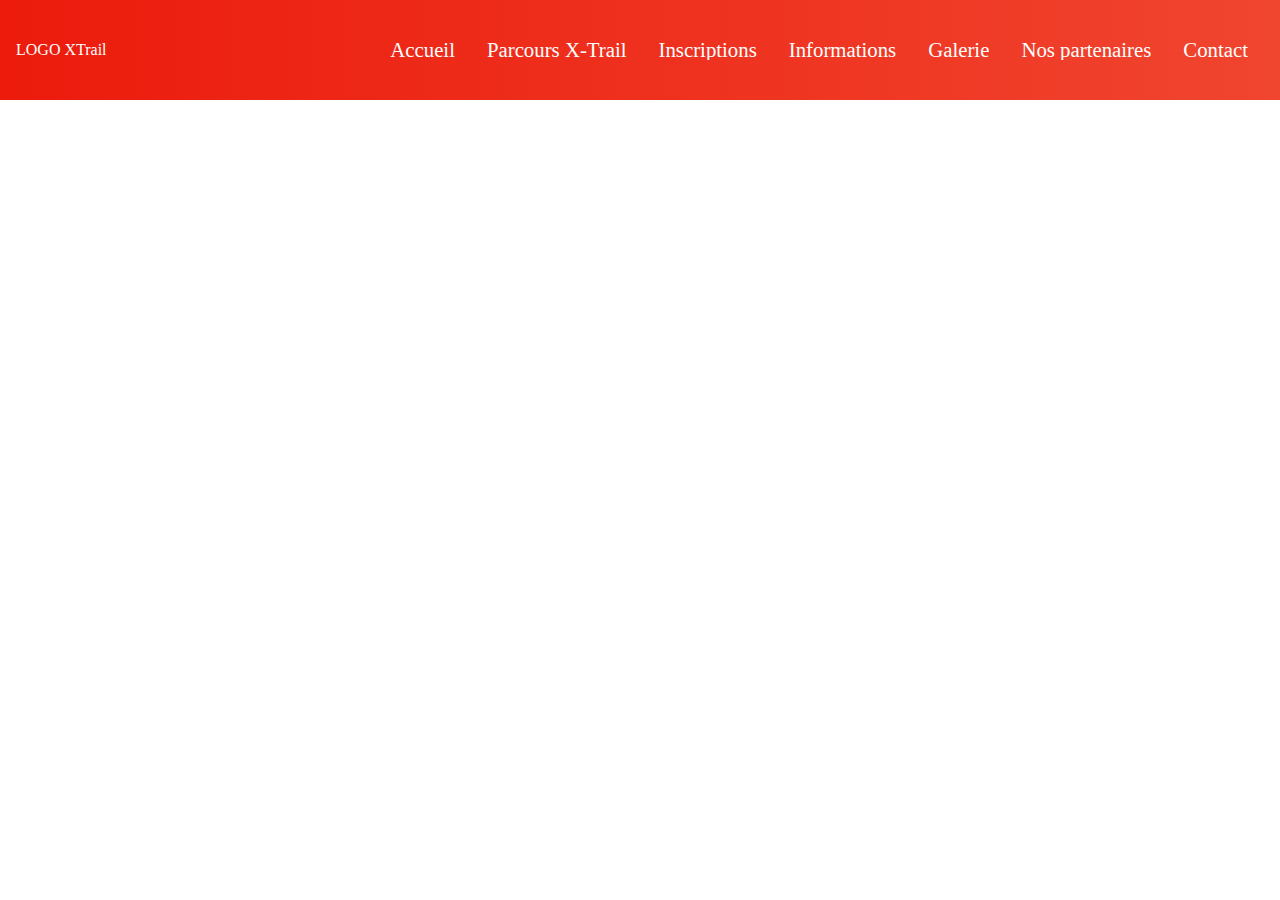
==== public/index.html @ 79c44702 "debut d'inte" ====
<!DOCTYPE html>
<html lang="en">
<head>
    <meta charset="UTF-8">
    <meta http-equiv="X-UA-Compatible" content="IE=edge">
    <meta name="viewport" content="width=device-width, initial-scale=1.0">
    <!-- CSS -->
    <link rel="stylesheet" href="./assets/css/reset.css">
    <link rel="stylesheet" href="./assets/css/style.css">
    <!-- JS -->
    <title>XTrail Beaumont</title>
</head>
<body>
    <!-- HEADER -->
    <header class="header-nav">
        <div>
            <p>LOGO XTrail</p>
        </div>
        <input id="menu-toggle" type="checkbox" />
        <label class='menu-button-container' for="menu-toggle">
            <div class='menu-button'></div>
        </label>
        <ul class="menu">
            <li class="list__item">Accueil</li>
            <li class="list__item">Parcours X-Trail</li>
            <li class="list__item">Inscriptions</li>
            <li class="list__item">Informations</li>
            <li class="list__item">Galerie</li>
            <li class="list__item">Nos partenaires</li>
            <li class="list__item">Contact</li>
        </ul>
    </header>
    <!-- MAIN -->
    <main class="main">
        <h1>X-Trail</h1>
        <p>Compteur</p>
        <a href="#">S'inscrire à la newsletter X-Trail</a>
        <p>Description X-Trail</p>
        <p>Actualité</p>
        <ul>
            <li>Facebook</li>
            <li>Instagram</li>
        </ul>
    </main>
    <footer>
        <p>Footer de X-Trail</p>
    </footer>
</body>
</html>
---- public/assets/css/style.css ----
* {
    color: white;
    font-weight: bold;
    box-sizing: border-box;
}
html, body {
    margin: 0;
    height: 100%;
}

/*  HEADER  */

.header-nav {
    display: flex;
    align-items: center;
    justify-content: space-between;
    background-color: #00baf0;
    background: linear-gradient(to left, #f0452f, #ec1b0c);
    color: #fff;
    height: 100px;
    padding: 1em;
}
.menu {
    display: flex;
    flex-direction: row;
    list-style-type: none;
    margin: 0;
    padding: 0;
}
.list__item {
    margin: 0 1rem;
    overflow: hidden;
}
.menu-button-container {
    display: none;
    height: 100%;
    width: 30px;
    cursor: pointer;
    flex-direction: column;
    justify-content: center;
    align-items: center;
}
#menu-toggle {
    display: none;
}
.menu-button, .menu-button::before, .menu-button::after {
    display: block;
    background-color: #fff;
    position: absolute;
    height: 4px;
    width: 30px;
    transition: transform 400ms cubic-bezier(0.23, 1, 0.32, 1);
    border-radius: 2px;
}
.menu-button::before {
    content: '';
    margin-top: -8px;
}
.menu-button::after {
    content: '';
    margin-top: 8px;
}
#menu-toggle:checked + .menu-button-container .menu-button::before {
    margin-top: 0px;
    transform: rotate(405deg);
}
#menu-toggle:checked + .menu-button-container .menu-button {
    background: rgba(255, 255, 255, 0);
}
#menu-toggle:checked + .menu-button-container .menu-button::after {
    margin-top: 0px;
    transform: rotate(-405deg);
}
@media (max-width: 900px) {
    .menu-button-container {
        display: flex;
   }
    .menu {
        position: absolute;
        top: 0;
        margin-top: 100px;
        left: 0;
        flex-direction: column;
        width: 100%;
        justify-content: center;
        align-items: center;
   }
    #menu-toggle ~ .menu li {
        height: 0;
        margin: 0;
        padding: 0;
        border: 0;
        transition: height 400ms cubic-bezier(0.23, 1, 0.32, 1);
   }
    #menu-toggle:checked ~ .menu li {
        border: 1px solid #333;
        height: 2.5em;
        padding: 0.5em;
        transition: height 400ms cubic-bezier(0.23, 1, 0.32, 1);
   }
    .menu > li {
        display: flex;
        justify-content: center;
        margin: 0;
        padding: 0.5em 0;
        width: 100%;
        color: white;
        background-color: #222;
   }
    .menu > li:not(:last-child) {
        border-bottom: 1px solid #444;
   }
}

@media (min-width: 1200px) {
    .list__item {
        font-size: 1.3em;
    }
}

/*  MAIN  */

.main {
    background-image: none;
}
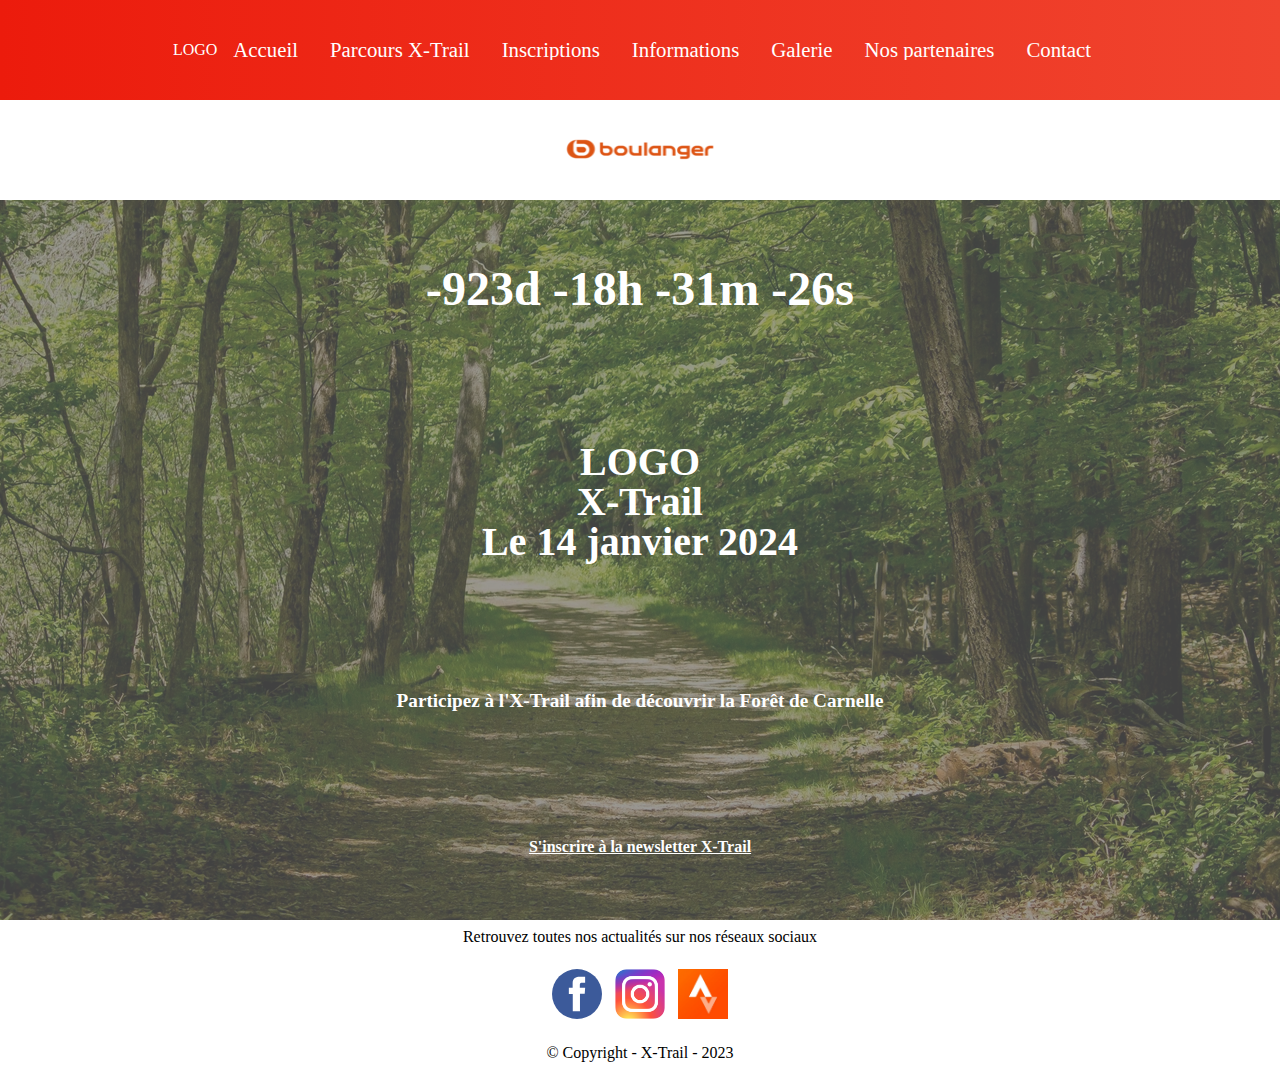
==== commit 176f0a7b: "fin de la page d'accueil" ====
--- a/public/index.html
+++ b/public/index.html
@@ -1,5 +1,5 @@
 <!DOCTYPE html>
-<html lang="en">
+<html lang="fr">
 <head>
     <meta charset="UTF-8">
     <meta http-equiv="X-UA-Compatible" content="IE=edge">
@@ -8,14 +8,25 @@
     <link rel="stylesheet" href="./assets/css/reset.css">
     <link rel="stylesheet" href="./assets/css/style.css">
     <!-- JS -->
+    <script src="./assets/scripts/slider.js" defer></script>
+    <script src="./assets/scripts/counter.js" defer></script>
+    <!-- FAVICON -->
+    <link rel="icon" type="image/x-icon" href="./assets/pictures/favicon.png">
+    <!-- FONTS -->
+    <link rel="preconnect" href="https://fonts.googleapis.com">
+    <link rel="preconnect" href="https://fonts.gstatic.com" crossorigin>
+    <link href="https://fonts.googleapis.com/css2?family=Nunito&display=swap" rel="stylesheet">
+    <!-- XTRAIL -->
     <title>XTrail Beaumont</title>
 </head>
 <body>
     <!-- HEADER -->
     <header class="header-nav">
+        <!-- LOGO -->
         <div>
-            <p>LOGO XTrail</p>
+            <p>LOGO</p>
         </div>
+        <!-- NAV -->
         <input id="menu-toggle" type="checkbox" />
         <label class='menu-button-container' for="menu-toggle">
             <div class='menu-button'></div>
@@ -30,20 +41,53 @@
             <li class="list__item">Contact</li>
         </ul>
     </header>
+    <!-- BRAND CAROUSEL -->
+    <section class="caroussel__section">
+        <div class="slider">
+            <div class="slide-track">
+                <div class="slide">
+                    <img src="./assets/pictures/logo-boulanger-res.png" height="80" width="150" alt="" />
+                </div>
+                <div class="slide">
+                    <img src="./assets/pictures/logo-ca-res.png" height="80" width="150" alt="" />
+                </div>
+                <div class="slide">
+                    <img src="./assets/pictures/logo-intersport-res.jpg" height="80" width="150" alt="" />
+                </div>
+                <div class="slide">
+                    <img src="./assets/pictures/logo-karcher-res.png" height="80" width="150" alt="" />
+                </div>
+                <div class="slide">
+                    <img src="./assets/pictures/logo-leclerc-res.png" height="80" width="150" alt="" />
+                </div>
+                <div class="slide">
+                    <img src="./assets/pictures/logo-renault-res.png" height="80" width="150" alt="" />
+                </div>
+                <div class="slide">
+                    <img src="./assets/pictures/logo-st-yorre-res.png" height="80" width="150" alt="" />
+                </div>
+            </div>
+        </div>
+    </section>
     <!-- MAIN -->
     <main class="main">
-        <h1>X-Trail</h1>
-        <p>Compteur</p>
+        <p class="counter" id="counter"></p>
+        <div class="title">
+            <p>LOGO</p>
+            <h1>X-Trail</h1>
+            <p>Le 14 janvier 2024</p>
+        </div>
+        <p class="description">Participez à l'X-Trail afin de découvrir la Forêt de Carnelle</p>
         <a href="#">S'inscrire à la newsletter X-Trail</a>
-        <p>Description X-Trail</p>
-        <p>Actualité</p>
-        <ul>
-            <li>Facebook</li>
-            <li>Instagram</li>
+    </main>
+    <footer class="footer">
+        <p class="footer__description">Retrouvez toutes nos actualités sur nos réseaux sociaux</p>
+        <ul class="social-link">
+            <li class="social-link__item"><a href="#"><img src="./assets/pictures/facebook.svg" alt="Facebook X-Trail" width="50px"></a></li>
+            <li class="social-link__item"><a href="#"><img src="./assets/pictures/insta.png" alt="Instagram X-Trail" width="50px"></a></li>
+            <li class="social-link__item"><a href="#"><img src="./assets/pictures/strava.png" alt="Strava X-Trail" width="50px"></a></li>
         </ul>
-    </main>
-    <footer>
-        <p>Footer de X-Trail</p>
+        <p class="footer__description">&#169; Copyright - X-Trail - 2023</p>
     </footer>
 </body>
 </html>--- a/public/assets/css/style.css
+++ b/public/assets/css/style.css
@@ -2,6 +2,7 @@
     color: white;
     font-weight: bold;
     box-sizing: border-box;
+    /* font-family: 'Nunito', sans-serif; */
 }
 html, body {
     margin: 0;
@@ -12,8 +13,8 @@
 
 .header-nav {
     display: flex;
-    align-items: center;
-    justify-content: space-between;
+    justify-content: center;
+    align-items: center;
     background-color: #00baf0;
     background: linear-gradient(to left, #f0452f, #ec1b0c);
     color: #fff;
@@ -71,10 +72,77 @@
     margin-top: 0px;
     transform: rotate(-405deg);
 }
+
+/* CAROUSSEL */
+
+.caroussel__section {
+    display: flex;
+    justify-content: center;
+    align-items: center;
+    height: 100px;
+}
+
+/*  MAIN  */
+
+.main {
+    background-image: url("../pictures/bg-1500-05-20.png");
+    background-color: transparent;
+    background-repeat: no-repeat;
+    background-position: center center;
+    height: 80%;
+    display: flex;
+    flex-direction: column;
+    justify-content: space-around;
+    align-items: center;
+    color: white;
+}
+
+.counter {
+    font-size: 3em;
+}
+
+.title {
+    display: flex;
+    flex-direction: column;
+    align-items: center;
+    font-size: 2.5em;
+}
+
+.description {
+    font-size: 1.2em;
+    text-align: center;
+    width: 60%;
+}
+
+/*  FOOTER  */
+
+.footer {
+    height: 150px;
+    display: flex;
+    flex-direction: column;
+    justify-content: space-around;
+    align-items: center;
+}
+
+.footer__description {
+    color: black;
+}
+
+.social-link {
+    display: flex;
+}
+
+.social-link__item {
+    padding: 0.4em;
+}
+
 @media (max-width: 900px) {
     .menu-button-container {
         display: flex;
-   }
+    }
+   .header-nav {
+    justify-content: space-between;
+}
     .menu {
         position: absolute;
         top: 0;
@@ -82,8 +150,6 @@
         left: 0;
         flex-direction: column;
         width: 100%;
-        justify-content: center;
-        align-items: center;
    }
     #menu-toggle ~ .menu li {
         height: 0;
@@ -101,15 +167,20 @@
     .menu > li {
         display: flex;
         justify-content: center;
+        align-items: center;
         margin: 0;
         padding: 0.5em 0;
         width: 100%;
         color: white;
         background-color: #222;
+        z-index: 2;
    }
     .menu > li:not(:last-child) {
         border-bottom: 1px solid #444;
    }
+   .counter {
+    font-size: 2em;
+}
 }
 
 @media (min-width: 1200px) {
@@ -118,8 +189,12 @@
     }
 }
 
-/*  MAIN  */
-
-.main {
-    background-image: none;
-}
+@media (min-width:1500px) {
+    .main {
+        margin: auto;
+        width: 90%;
+        background-image: url("../pictures/bg-2500-05-20.png");
+    }
+}
+
+
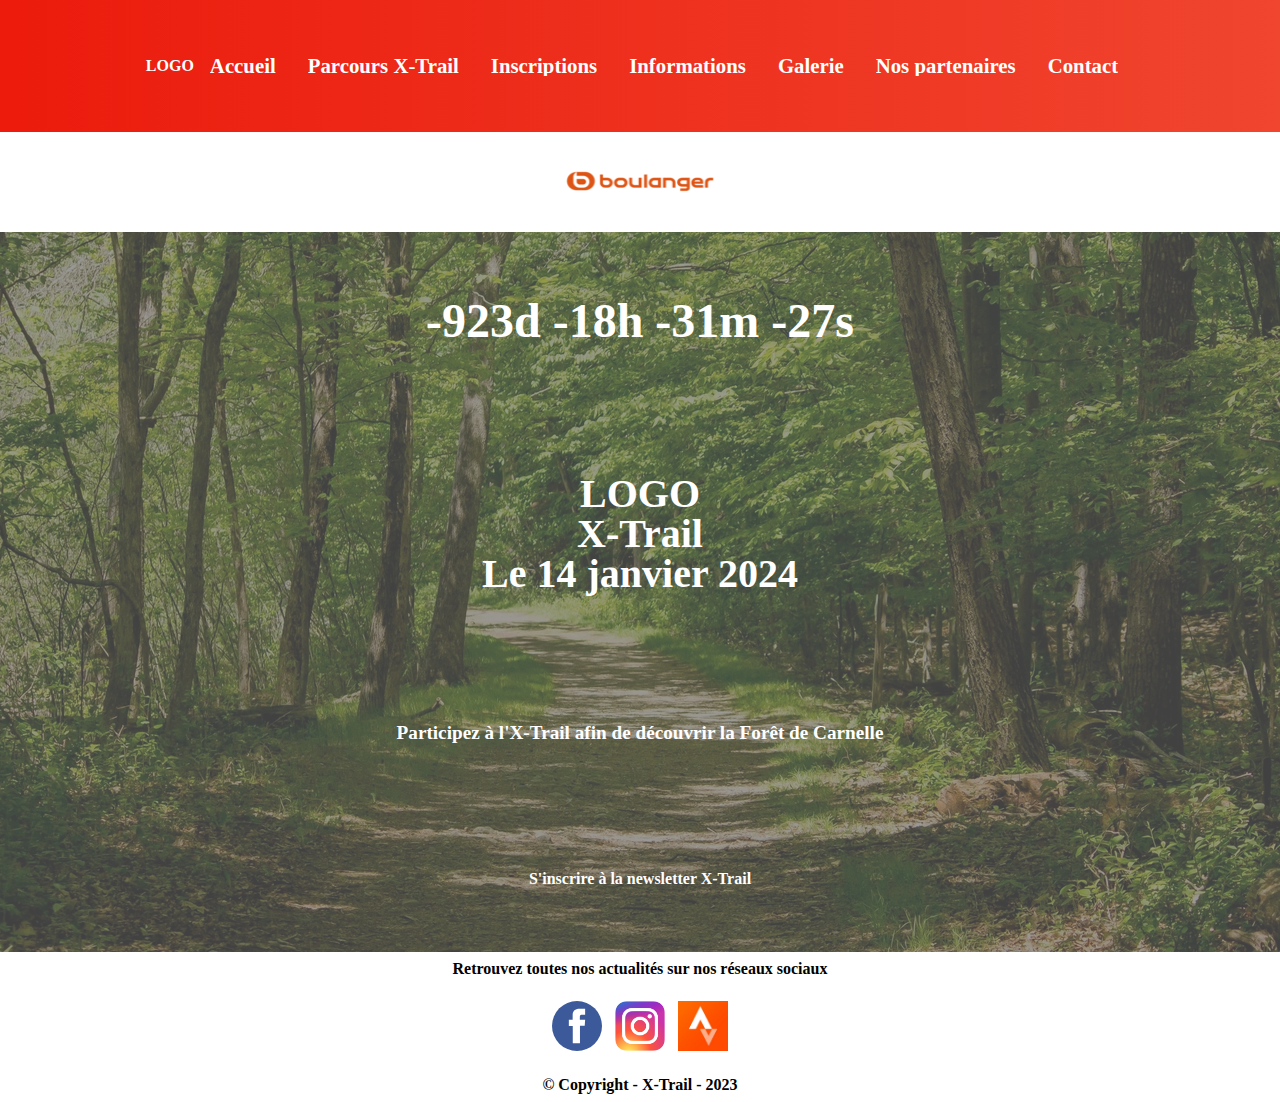
==== commit 65143338: "fin de l'integration v1" ====
--- a/public/index.html
+++ b/public/index.html
@@ -5,8 +5,8 @@
     <meta http-equiv="X-UA-Compatible" content="IE=edge">
     <meta name="viewport" content="width=device-width, initial-scale=1.0">
     <!-- CSS -->
-    <link rel="stylesheet" href="./assets/css/reset.css">
-    <link rel="stylesheet" href="./assets/css/style.css">
+    <link rel="stylesheet" href="./assets/css/main-style.css">
+    <link rel="stylesheet" href="./assets/css/pages/accueil-style.css">
     <!-- JS -->
     <script src="./assets/scripts/slider.js" defer></script>
     <script src="./assets/scripts/counter.js" defer></script>
@@ -32,13 +32,13 @@
             <div class='menu-button'></div>
         </label>
         <ul class="menu">
-            <li class="list__item">Accueil</li>
-            <li class="list__item">Parcours X-Trail</li>
-            <li class="list__item">Inscriptions</li>
-            <li class="list__item">Informations</li>
-            <li class="list__item">Galerie</li>
-            <li class="list__item">Nos partenaires</li>
-            <li class="list__item">Contact</li>
+            <li class="list__item"><a href="./index.html">Accueil</a></li>
+            <li class="list__item"><a href="./parcours.html">Parcours X-Trail</a></li>
+            <li class="list__item"><a href="./inscription.html">Inscriptions</a></li>
+            <li class="list__item"><a href="./information.html">Informations</a></li>
+            <li class="list__item"><a href="./galerie.html">Galerie</a></li>
+            <li class="list__item"><a href="./partenaire.html">Nos partenaires</a></li>
+            <li class="list__item"><a href="./contact.html">Contact</a></li>
         </ul>
     </header>
     <!-- BRAND CAROUSEL -->
@@ -80,6 +80,7 @@
         <p class="description">Participez à l'X-Trail afin de découvrir la Forêt de Carnelle</p>
         <a href="#">S'inscrire à la newsletter X-Trail</a>
     </main>
+    <!-- FOOTER -->
     <footer class="footer">
         <p class="footer__description">Retrouvez toutes nos actualités sur nos réseaux sociaux</p>
         <ul class="social-link">
--- a/public/assets/css/main-style.css
+++ b/public/assets/css/main-style.css
@@ -0,0 +1,9 @@
+/* IMPORT GLOBAL STYLE */
+@import url('./partials/reset.css');
+
+/* IMPORT HEADER AND FOOTER */
+@import url('./partials/header.css');
+@import url('./partials/footer.css');
+
+/* IMPORT CAROUSSEL STYLE */
+@import url('./partials/caroussel.css');--- a/public/assets/css/pages/accueil-style.css
+++ b/public/assets/css/pages/accueil-style.css
@@ -0,0 +1,50 @@
+/*  MAIN  */
+
+.main {
+    background-image: url("../../pictures/bg-1500-05-20.png");
+    background-color: transparent;
+    background-repeat: no-repeat;
+    background-position: center center;
+    height: 80%;
+    display: flex;
+    flex-direction: column;
+    justify-content: space-around;
+    align-items: center;
+    color: white;
+}
+
+.main > a {
+    text-decoration: none;
+    color: white;
+}
+
+.counter {
+    font-size: 2em;
+}
+
+.title {
+    display: flex;
+    flex-direction: column;
+    align-items: center;
+    font-size: 2.5em;
+}
+
+.description {
+    font-size: 1.2em;
+    text-align: center;
+    width: 60%;
+}
+
+@media (min-width: 900px) {
+   .counter {
+    font-size: 3em;
+    }
+}
+
+@media (min-width:1500px) {
+    .main {
+        margin: auto;
+        width: 90%;
+        background-image: url("../../pictures/bg-2500-05-20.png");
+    }
+}